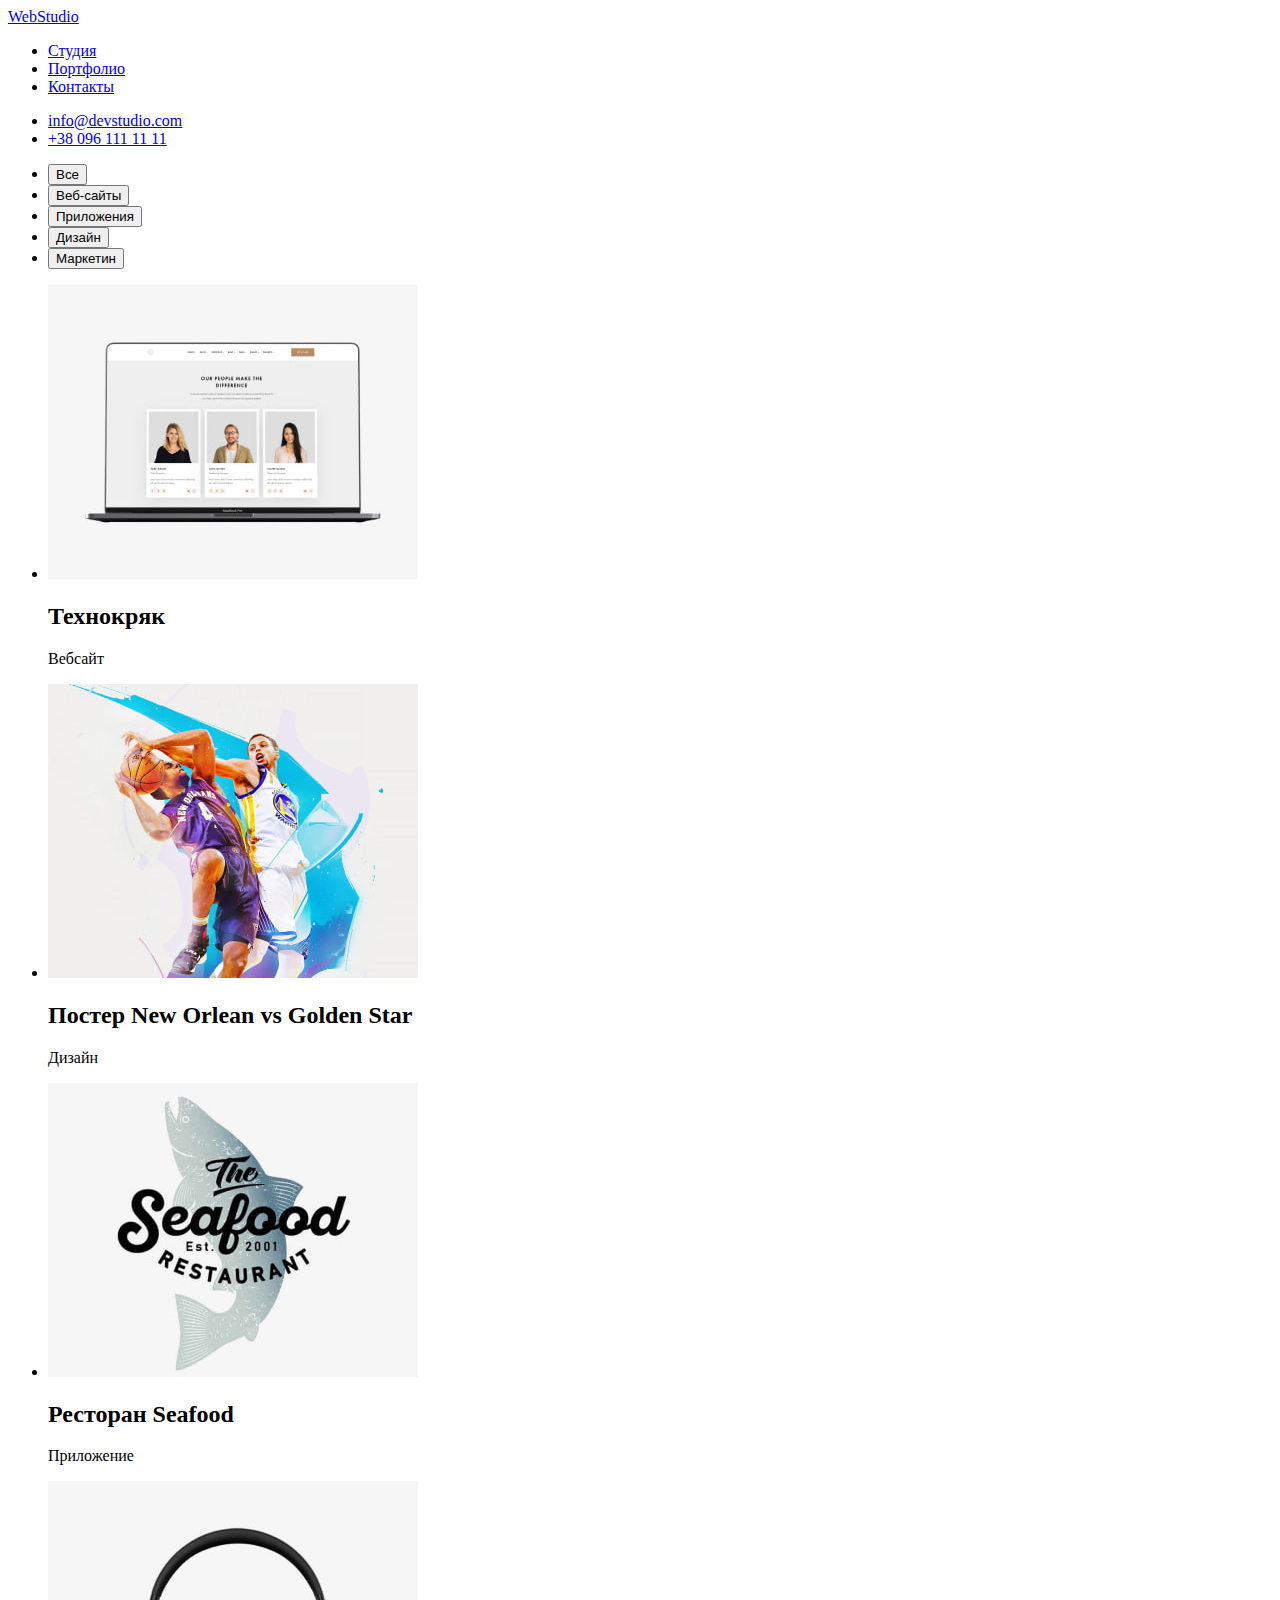
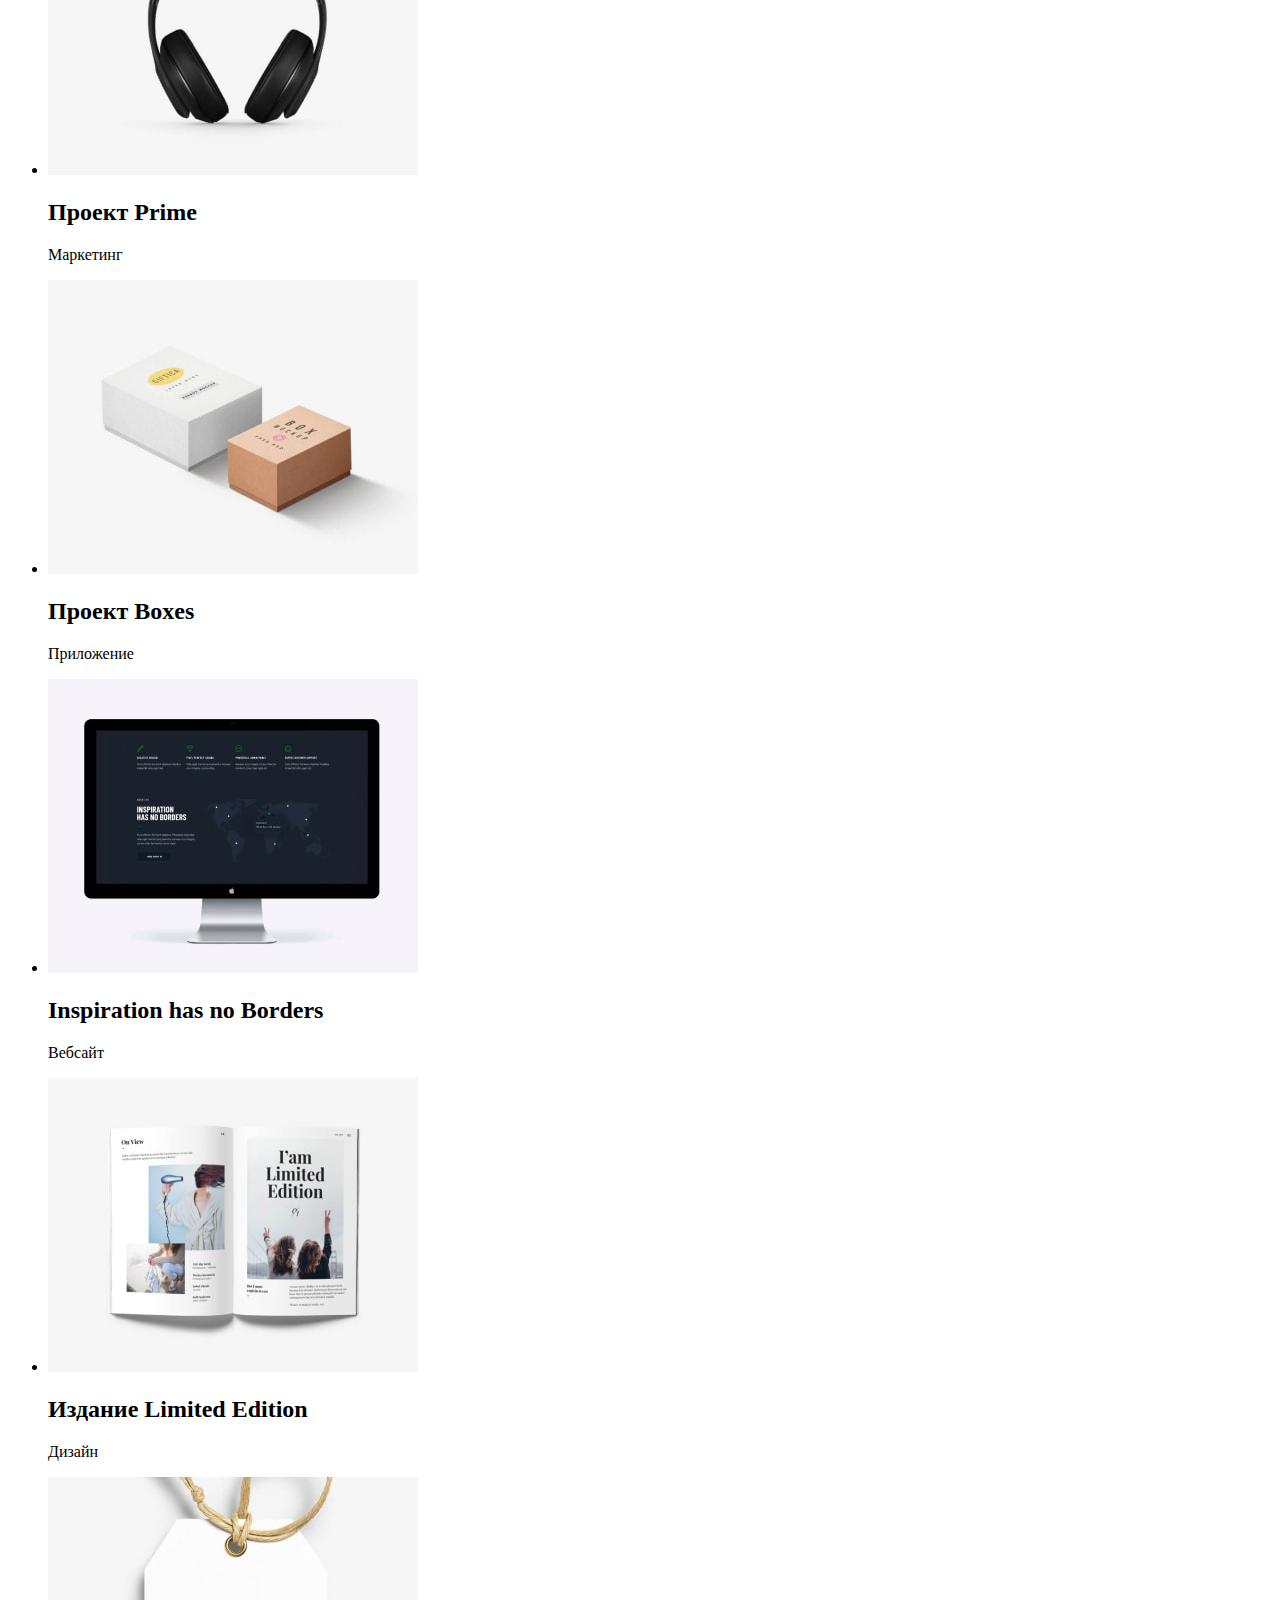
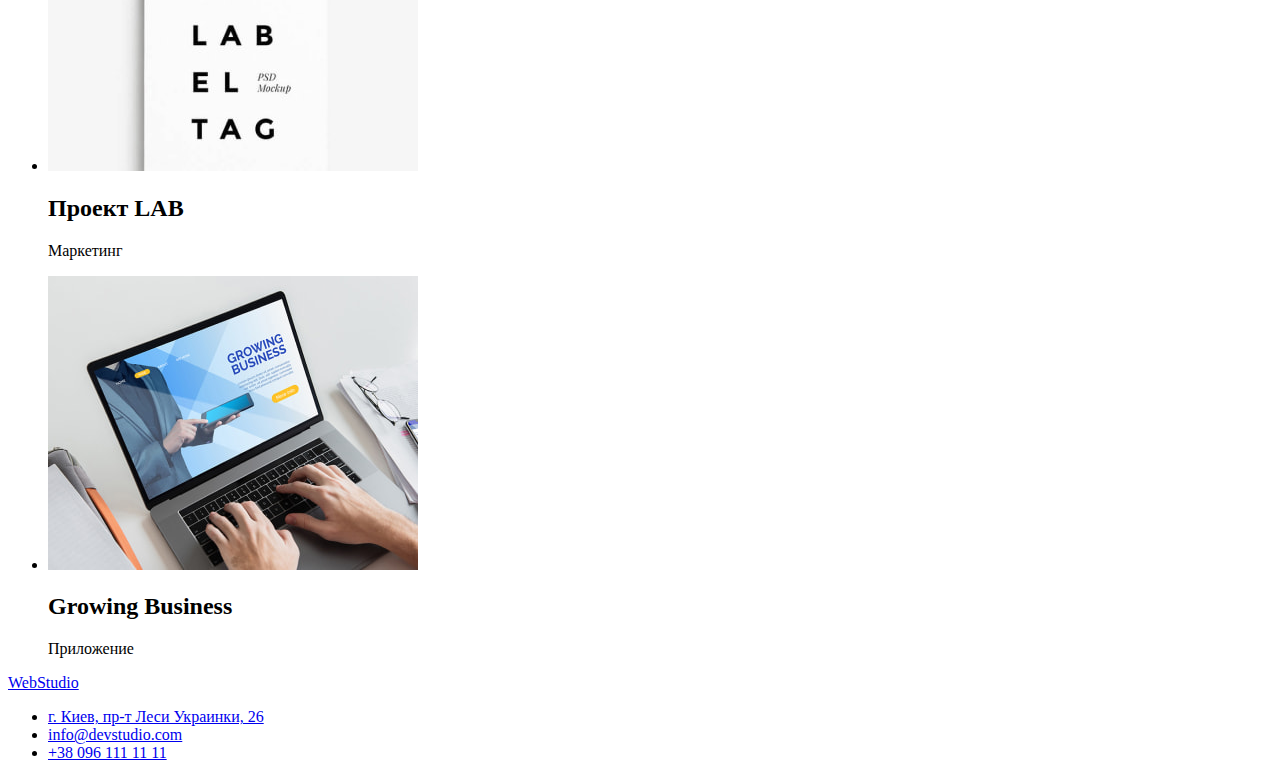
==== portfolio.html @ 679c204c "home work 2" ====
<!DOCTYPE html>
<html lang="ru">
  <head>
    <meta charset="UTF-8" />
    <meta http-equiv="X-UA-Compatible" content="IE=edge" />
    <meta name="viewport" content="width=device-width, initial-scale=1.0" />
    <title>Document</title>
    <link rel="stylesheet" type="text/css" href="./css/styles.css" />
    
  </head>
  <body>
    <header>
      <a href="index.html" lang="en"> WebStudio</a>
      <nav>
        <ul>
          <li><a href="index.html">Студия</a></li>
          <li><a href="Портфолио">Портфолио</a></li>
          <li><a href="Контакты">Контакты</a></li>
        </ul>
      </nav>
      <ul>
        <li><a href="mailto:info@devstudio.com">info@devstudio.com</a></li>
        <li><a href="tel:+380961111111">+38 096 111 11 11</a></li>
      </ul>
    </header>
    <main>
      <section>
        <h1 hidden>Каталог</h1>
        <ul>
          <li><button type="button">Все</button></li>
          <li><button type="button">Веб-сайты</button></li>
          <li><button type="button">Приложения</button></li>
          <li><button type="button">Дизайн</button></li>
          <li><button type="button">Маркетин</button></li>
        </ul>
      </section>
      <section>
        <ul>
          <li>
            <img src="./img/hw-2/nootebook.jpg" alt="ноутбук" width="370" height="294" />
            <div>
              <h2>Технокряк</h2>
              <p>Вебсайт</p>
            </div>
          </li>
          <li>
            <img src="./img/hw-2/bsket.jpg" alt="баскетбол" width="370" height="294" />
            <div>
              <h2>Постер <span lang="en">New Orlean vs Golden Star</span></h2>
              <p>Дизайн</p>
            </div>
          </li>
          <li>
            <img src="./img/hw-2/seafood.jpg" alt="логоти ресторана" width="370" height="294" />
            <div>
              <h2>Ресторан <span lang="en">Seafood</span></h2>
              <p>Приложение</p>
            </div>
          </li>
          <li>
            <img src="./img/hw-2/headphones.jpg" alt="черные наушники" width="370" height="294" />
            <div>
              <h2>Проект <span lang="en">Prime</span></h2>
              <p>Маркетинг</p>
            </div>
          </li>
          <li>
            <img
              src="./img/hw-2/two-boxes.jpg"
              alt="две картонные коробки"
              width="370"
              height="294"
            />
            <div>
              <h2>Проект <span lang="en">Boxes</span></h2>
              <p>Приложение</p>
            </div>
          </li>
          <li>
            <img src="./img/hw-2/monitor.jpg" alt="монитор" width="370" height="294" />
            <div>
              <h2 lang="en">Inspiration has no Borders</h2>
              <p>Вебсайт</p>
            </div>
          </li>
          <li>
            <img src="./img/hw-2/book.jpg" alt="книга" width="370" height="294" />
            <div>
              <h2>Издание <span lang="en">Limited Edition</span></h2>
              <p>Дизайн</p>
            </div>
          </li>
          <li>
            <img src="./img/hw-2/label.jpg" alt="бирка" width="370" height="294" />
            <div>
              <h2>Проект <span lang="en">LAB</span></h2>
              <p>Маркетинг</p>
            </div>
          </li>
          <li>
            <img src="./img/hw-2/nootebook-2.jpg" alt="серый ноутбук" width="370" height="294" />
            <div>
              <h2 lang="en">Growing Business</h2>
              <p>Приложение</p>
            </div>
          </li>
        </ul>
      </section>
    </main>
    <footer>
      <a href="index.html" lang="en"> WebStudio</a>
      <address class="footer-address">
        <ul>
          <li>
            <a href="https://goo.gl/maps/iHPk22q8Q6fAZVJF9" target="_blank" rel="noopener nofollow"
              >г. Киев, пр-т Леси Украинки, 26
            </a>
          </li>
          <li><a href="mailto:info@devstudio.com">info@devstudio.com</a></li>
          <li><a href="tel:+380961111111">+38 096 111 11 11</a></li>
        </ul>
      </address>
    </footer>
  </body>
</html>
---- css/styles.css ----
.footer-address {
  font-style: normal;
}
.logo {
  font-family: Raleway, sans-serif;
  font-style: normal;
  font-weight: 700;
  font-size: 26px;
  line-height: 31px;
  color: #2196f3;
  text-decoration: none;
}
.logo-studio {
  color: #000000;
}
.list-header {
  list-style: none;
  font-family: 'Roboto';
  font-style: normal;
  font-weight: 500;
  font-size: 14px;
  line-height: 16px;
}
.list-contacts {
  list-style: none;
}

.section-hero {
  background-color: #2f303a;
}
.hero {
  color: #ffffff;
  font-family: 'Roboto';
  font-style: normal;
  font-weight: 900;
  font-size: 44px;
  line-height: 60px;
}
.btn:focus .btn:hover {
  background-color: #2196f3;
}
.btn {
  font-family: 'Roboto';
  font-style: normal;
  font-weight: 700;
  font-size: 16px;
  line-height: 30px;
  color: #ffffff;
  background-color: #2196f3;
}
.Benefits-item {
  font-family: 'Roboto';
  font-style: normal;
  font-weight: 400;
  font-size: 14px;
  line-height: 24px;
  color: #757575;
}
.Benefits {
  font-family: 'Roboto';
  font-style: normal;
  font-weight: 700;
  font-size: 14px;
  line-height: 16px;
  color: #212121;
}
.Benefits-list {
  list-style: none;
}
.heading-two {
  font-family: 'Roboto';
  font-style: normal;
  font-weight: 700;
  font-size: 36px;
  line-height: 42px;
  color: #212121;
}
.our-work-list {
  list-style: none;
}

.our-team {
  list-style: none;
}
.name {
  font-family: 'Roboto';
  font-style: normal;
  font-weight: 500;
  font-size: 16px;
  line-height: 19px;
  color: #212121;
}
.position {
  font-family: 'Roboto';
  font-style: normal;
  font-weight: 400;
  font-size: 16px;
  line-height: 19px;
  color: #757575;
}
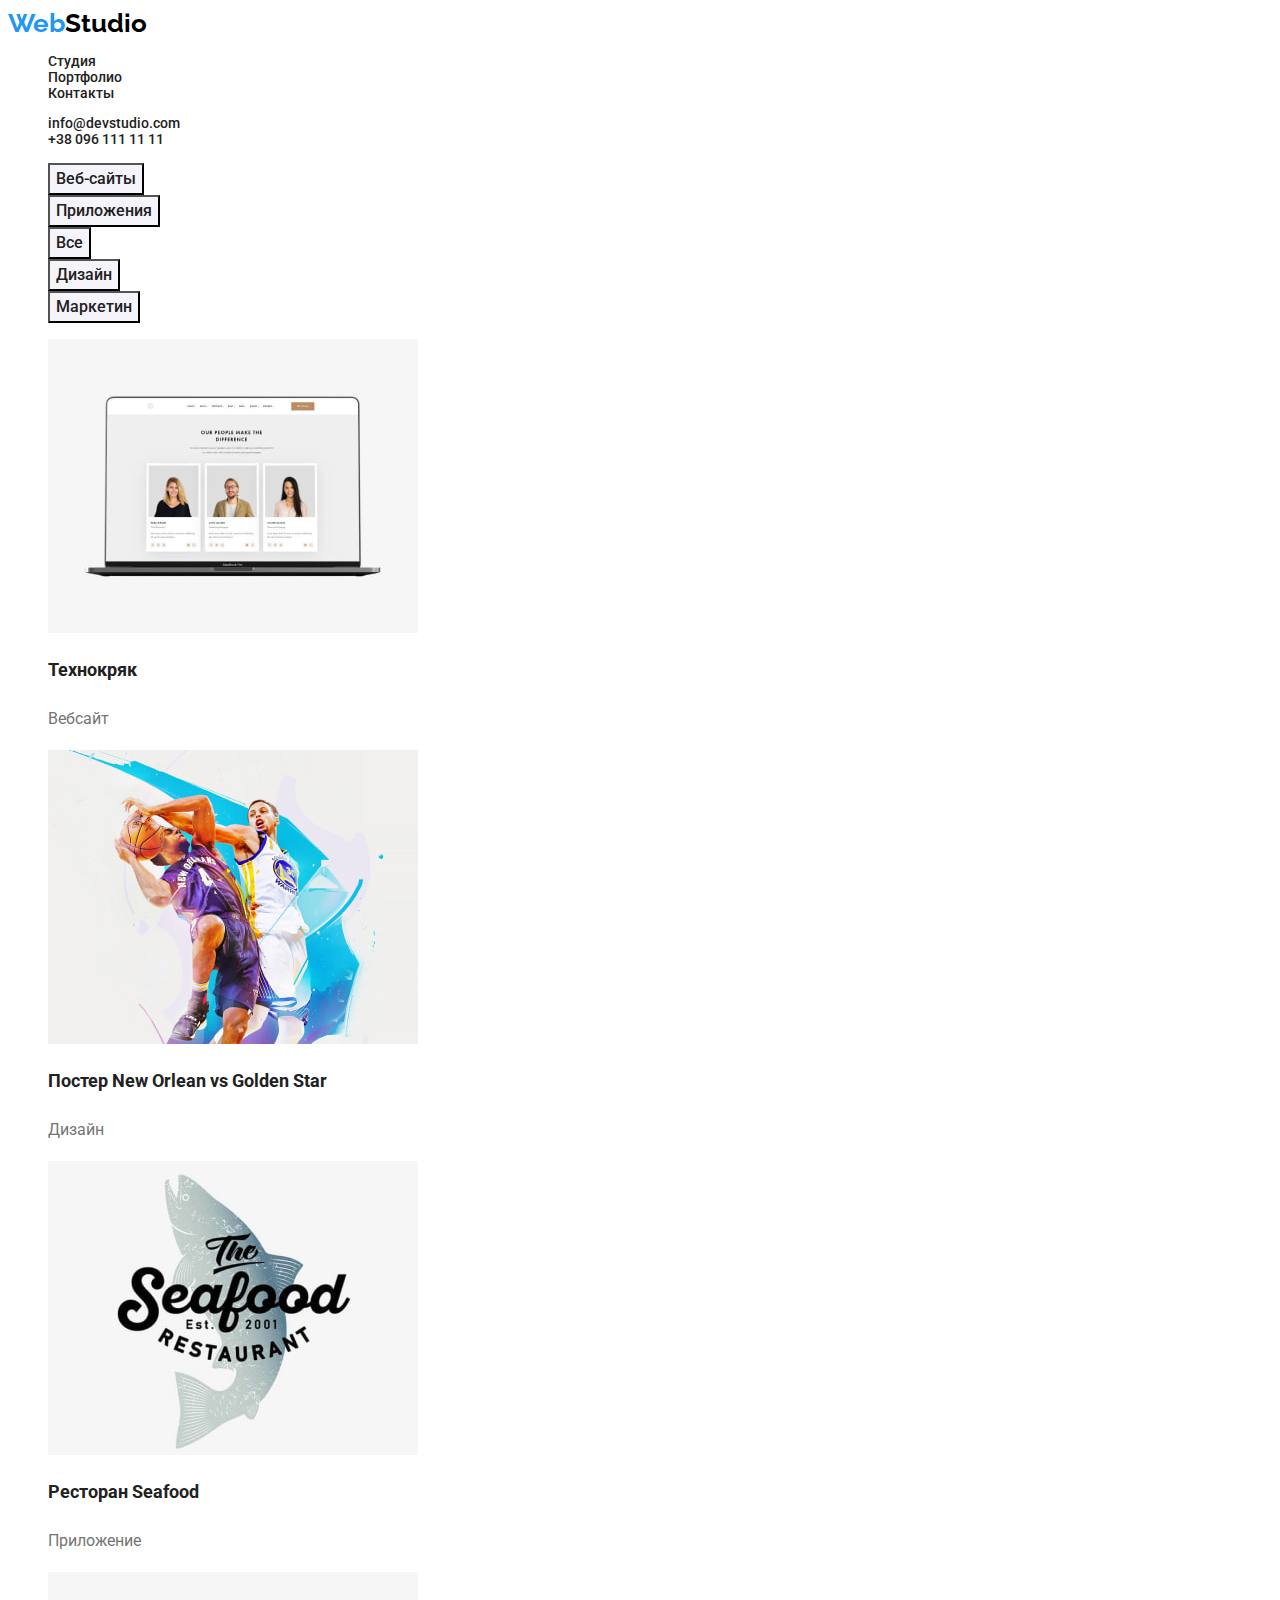
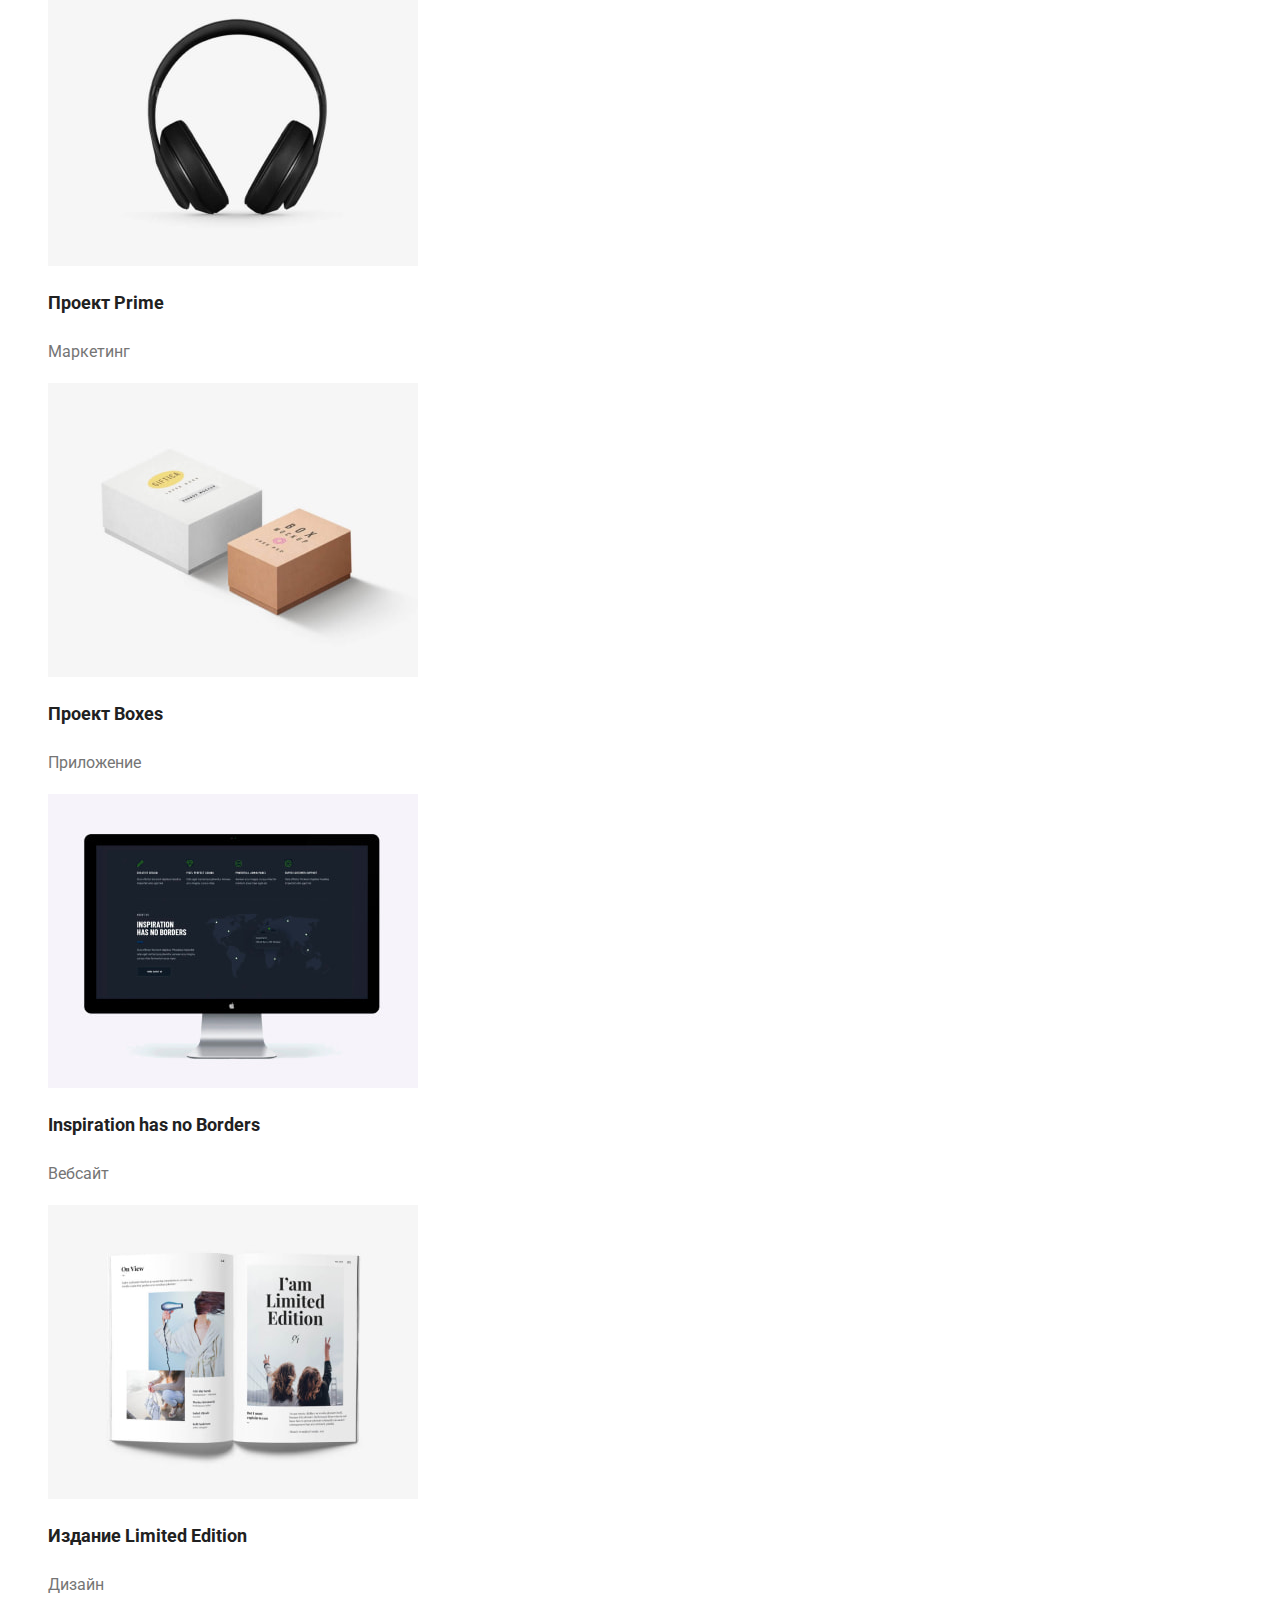
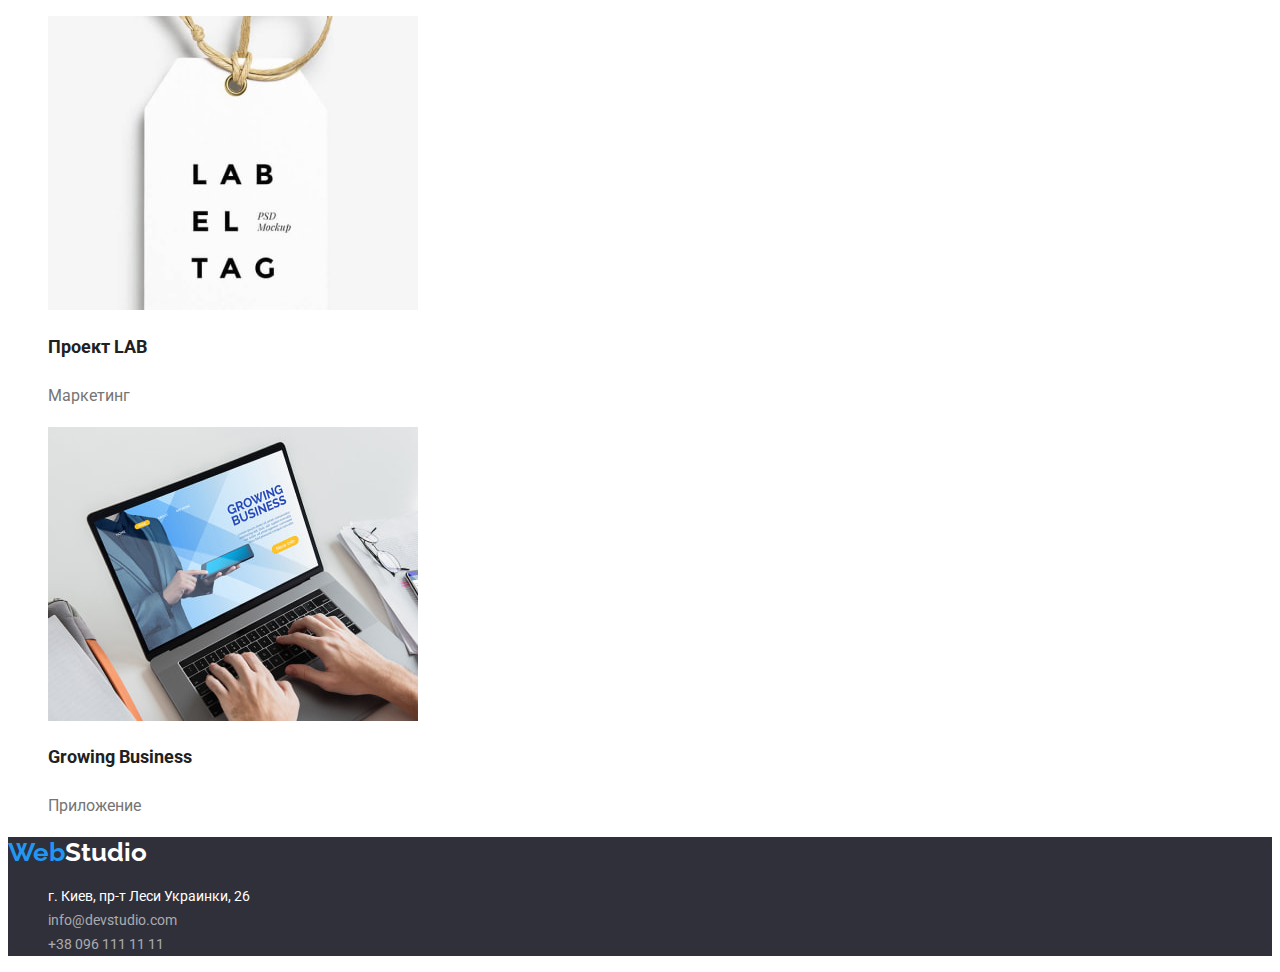
==== commit accb0c1f: "porfolio+css hw 2" ====
--- a/portfolio.html
+++ b/portfolio.html
@@ -4,38 +4,43 @@
     <meta charset="UTF-8" />
     <meta http-equiv="X-UA-Compatible" content="IE=edge" />
     <meta name="viewport" content="width=device-width, initial-scale=1.0" />
-    <title>Document</title>
+    <title>goit-markup-hw-01</title>
     <link rel="stylesheet" type="text/css" href="./css/styles.css" />
-    
+    <link rel="preconnect" href="https://fonts.googleapis.com" />
+    <link rel="preconnect" href="https://fonts.gstatic.com" crossorigin />
+    <link
+      href="https://fonts.googleapis.com/css2?family=Raleway:wght@700&family=Roboto:wght@400;500;700;900&display=swap"
+      rel="stylesheet"
+    />
   </head>
   <body>
     <header>
-      <a href="index.html" lang="en"> WebStudio</a>
-      <nav>
-        <ul>
-          <li><a href="index.html">Студия</a></li>
-          <li><a href="Портфолио">Портфолио</a></li>
-          <li><a href="Контакты">Контакты</a></li>
+      <a href="index.html" lang="en" class="logo">Web<span class="logo-studio">Studio</span></a>
+      <nav class="navigation">
+        <ul class="list-header">
+          <li><a href="index.html" class="link">Студия</a></li>
+          <li><a href="./portfolio.html" class="link">Портфолио</a></li>
+          <li><a href="Контакты" class="link">Контакты</a></li>
         </ul>
       </nav>
-      <ul>
-        <li><a href="mailto:info@devstudio.com">info@devstudio.com</a></li>
-        <li><a href="tel:+380961111111">+38 096 111 11 11</a></li>
+      <ul class="list-contacts">
+        <li><a href="mailto:info@devstudio.com" class="link-page-2">info@devstudio.com</a></li>
+        <li><a href="tel:+380961111111" class="link-page-2">+38 096 111 11 11</a></li>
       </ul>
     </header>
     <main>
       <section>
         <h1 hidden>Каталог</h1>
-        <ul>
-          <li><button type="button">Все</button></li>
-          <li><button type="button">Веб-сайты</button></li>
-          <li><button type="button">Приложения</button></li>
-          <li><button type="button">Дизайн</button></li>
-          <li><button type="button">Маркетин</button></li>
+        <ul class="btn-list">
+          <li><button type="button" class="btn-page-2">Веб-сайты</button></li>
+          <li><button type="button" class="btn-page-2">Приложения</button></li>
+          <li><button type="button" class="btn-page-2">Все</button></li>
+          <li><button type="button" class="btn-page-2">Дизайн</button></li>
+          <li><button type="button" class="btn-page-2">Маркетин</button></li>
         </ul>
       </section>
       <section>
-        <ul>
+        <ul class="catalog">
           <li>
             <img src="./img/hw-2/nootebook.jpg" alt="ноутбук" width="370" height="294" />
             <div>
@@ -107,17 +112,21 @@
         </ul>
       </section>
     </main>
-    <footer>
-      <a href="index.html" lang="en"> WebStudio</a>
-      <address class="footer-address">
-        <ul>
+    <footer class="footer">
+      <a href="index.html" lang="en" class="logo">Web<span class="footer-logo">Studio</span></a>
+      <address>
+        <ul class="footer-address">
           <li>
-            <a href="https://goo.gl/maps/iHPk22q8Q6fAZVJF9" target="_blank" rel="noopener nofollow"
+            <a
+              href="https://goo.gl/maps/iHPk22q8Q6fAZVJF9"
+              target="_blank"
+              rel="noopener nofollow"
+              class="list-1"
               >г. Киев, пр-т Леси Украинки, 26
             </a>
           </li>
-          <li><a href="mailto:info@devstudio.com">info@devstudio.com</a></li>
-          <li><a href="tel:+380961111111">+38 096 111 11 11</a></li>
+          <li><a href="mailto:info@devstudio.com" class="list-2">info@devstudio.com</a></li>
+          <li><a href="tel:+380961111111" class="list-2">+38 096 111 11 11</a></li>
         </ul>
       </address>
     </footer>
--- a/css/styles.css
+++ b/css/styles.css
@@ -1,5 +1,33 @@
+body {
+  
+}
 .footer-address {
-  font-style: normal;
+  list-style: none;
+  font-style: normal;
+}
+.list-1 {
+  font-family: 'Roboto';
+  font-style: normal;
+  font-weight: 400;
+  font-size: 14px;
+  line-height: 24px;
+  color: #ffffff;
+  text-decoration: none;
+}
+.list-2 {
+  font-family: 'Roboto';
+  font-style: normal;
+  font-weight: 400;
+  font-size: 14px;
+  line-height: 24px;
+  color: rgba(255, 255, 255, 0.6);
+  text-decoration: none;
+}
+.footer {
+  background-color: #2f303a;
+}
+.footer-logo {
+  color: #ffffff;
 }
 .logo {
   font-family: Raleway, sans-serif;
@@ -14,15 +42,36 @@
   color: #000000;
 }
 .list-header {
-  list-style: none;
   font-family: 'Roboto';
   font-style: normal;
   font-weight: 500;
   font-size: 14px;
   line-height: 16px;
+  color: #212121;
+  list-style: none;
+}
+.link {
+  text-decoration: none;
+  color: #212121;
+}
+.link-page-2 {
+  text-decoration: none;
+  color: #212121;
+}
+.link:hover {
+  color: #2196f3;
+}
+.link:focus {
+  color: #2196f3;
 }
 .list-contacts {
   list-style: none;
+  font-family: 'Roboto';
+  font-style: normal;
+  font-weight: 500;
+  font-size: 14px;
+  line-height: 16px;
+  color: #757575;
 }
 
 .section-hero {
@@ -35,18 +84,25 @@
   font-weight: 900;
   font-size: 44px;
   line-height: 60px;
-}
-.btn:focus .btn:hover {
+  text-align: center;
+}
+.btn {
+  font-family: 'Roboto';
+  font-style: normal;
+  font-weight: 700;
+  font-size: 16px;
+  line-height: 30px;
+  color: #ffffff;
   background-color: #2196f3;
-}
-.btn {
-  font-family: 'Roboto';
-  font-style: normal;
-  font-weight: 700;
-  font-size: 16px;
-  line-height: 30px;
-  color: #ffffff;
-  background-color: #2196f3;
+  cursor: pointer;
+}
+.btn:focus {
+  background-color: #188ce8;
+  color: #ffffff;
+}
+.btn:hover {
+  color: #188ce8;
+  color: #ffffff;
 }
 .Benefits-item {
   font-family: 'Roboto';
@@ -82,6 +138,7 @@
 .our-team {
   list-style: none;
 }
+
 .name {
   font-family: 'Roboto';
   font-style: normal;
@@ -89,6 +146,7 @@
   font-size: 16px;
   line-height: 19px;
   color: #212121;
+  text-align: center;
 }
 .position {
   font-family: 'Roboto';
@@ -97,4 +155,46 @@
   font-size: 16px;
   line-height: 19px;
   color: #757575;
-}
+  text-align: center;
+}
+.btn-list {
+  list-style: none;
+}
+.btn-page-2 {
+  list-style: none;
+  font-family: 'Roboto';
+  font-style: normal;
+  font-weight: 500;
+  font-size: 16px;
+  line-height: 26px;
+  color: #212121;
+  background-color: #f5f4fa;
+  cursor: pointer;
+}
+.btn-page-2:hover {
+  color: #ffffff;
+  background-color: #2196f3;
+}
+.btn-page-2:focus {
+  color: #ffffff;
+  background-color: #2196f3;
+}
+.catalog {
+  list-style: none;
+}
+.catalog h2 {
+  font-family: 'Roboto';
+  font-style: normal;
+  font-weight: 700;
+  font-size: 18px;
+  line-height: 36px;
+  color: #212121;
+}
+.catalog p {
+  font-family: 'Roboto';
+  font-style: normal;
+  font-weight: 400;
+  font-size: 16px;
+  line-height: 30px;
+  color: #757575;
+}
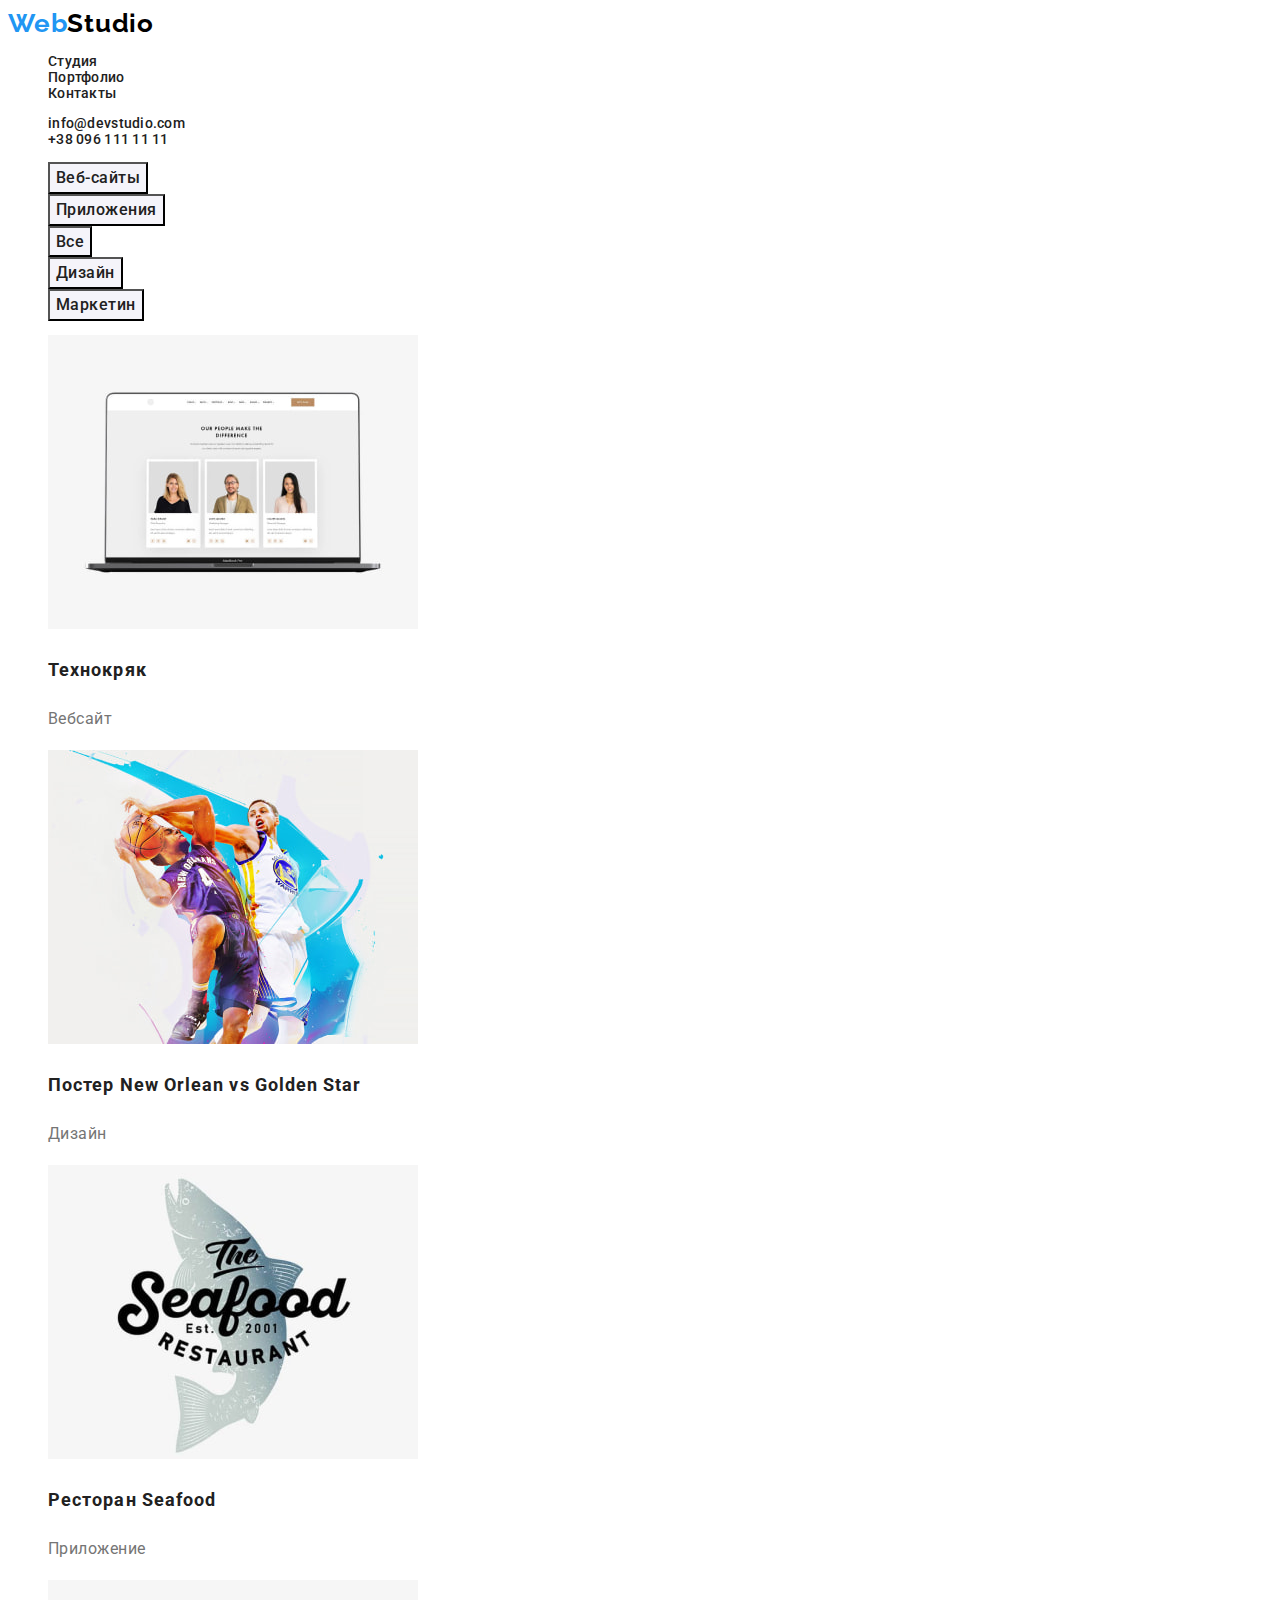
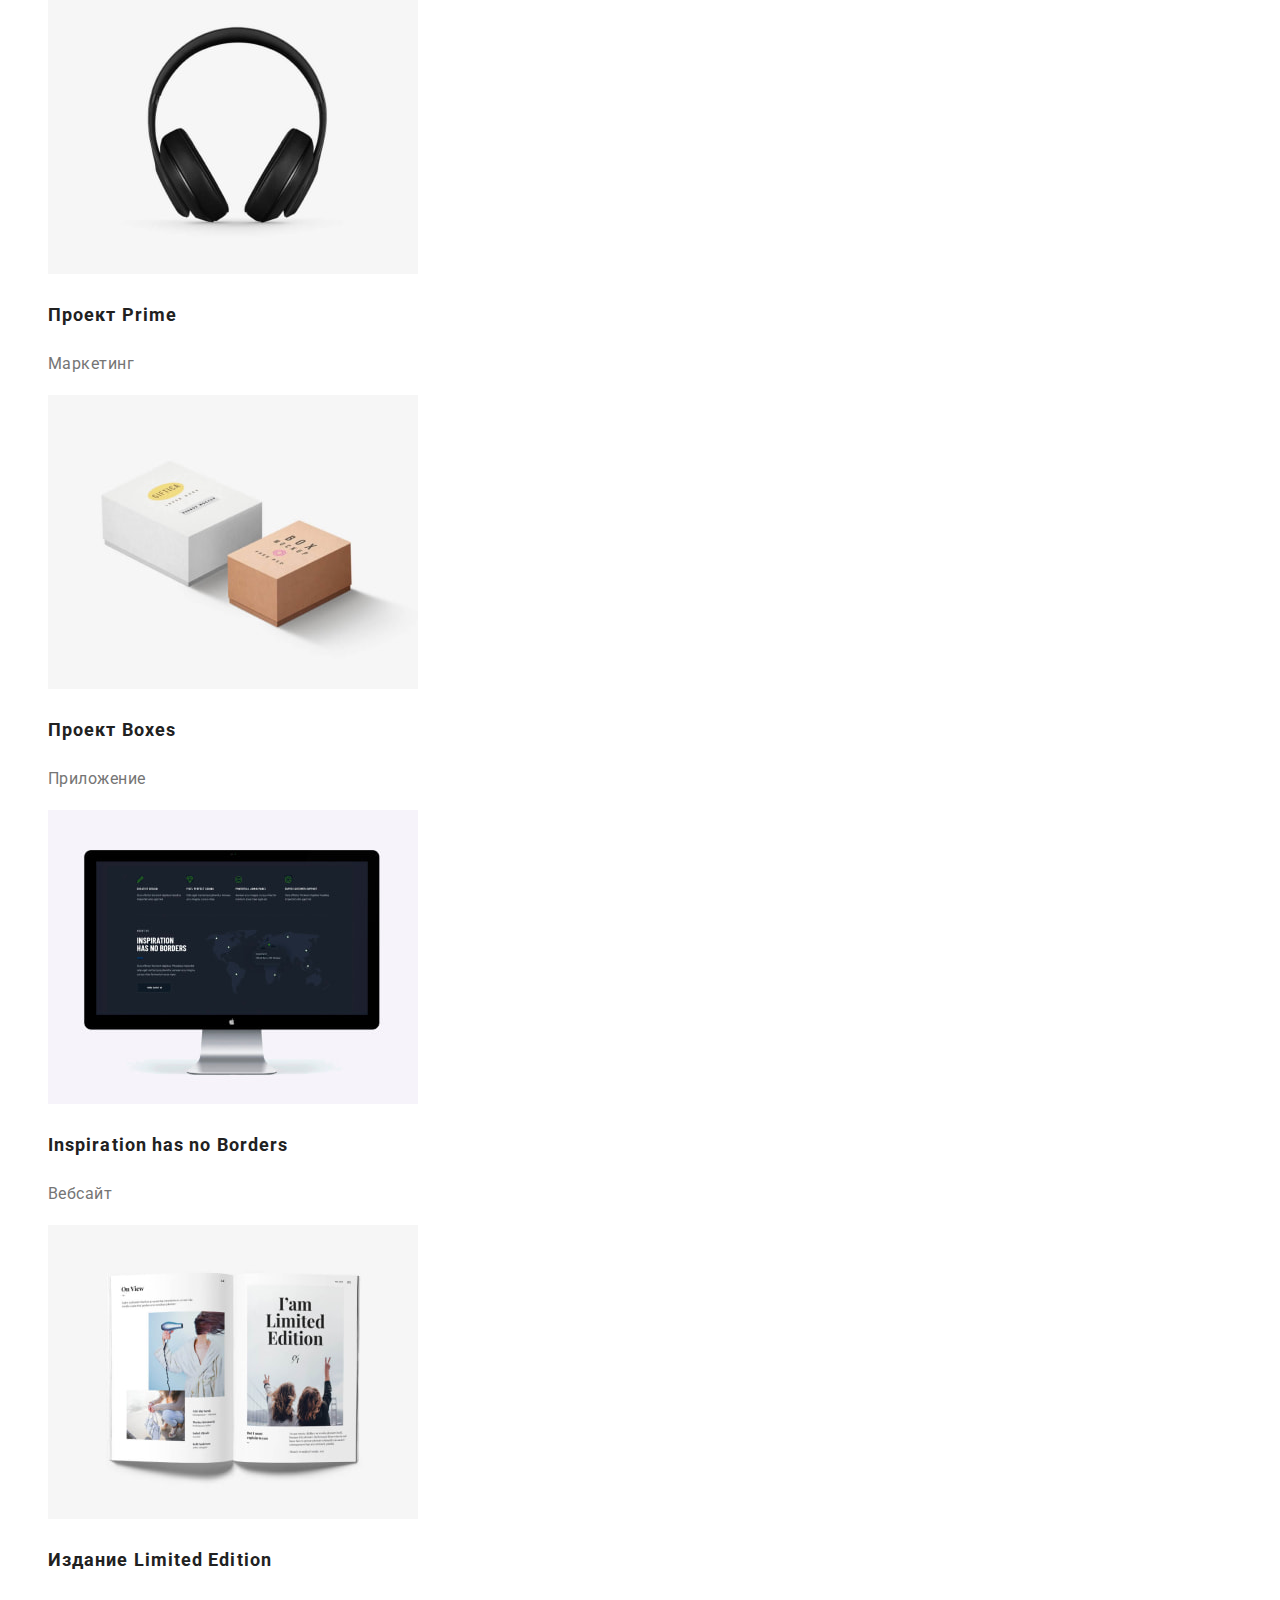
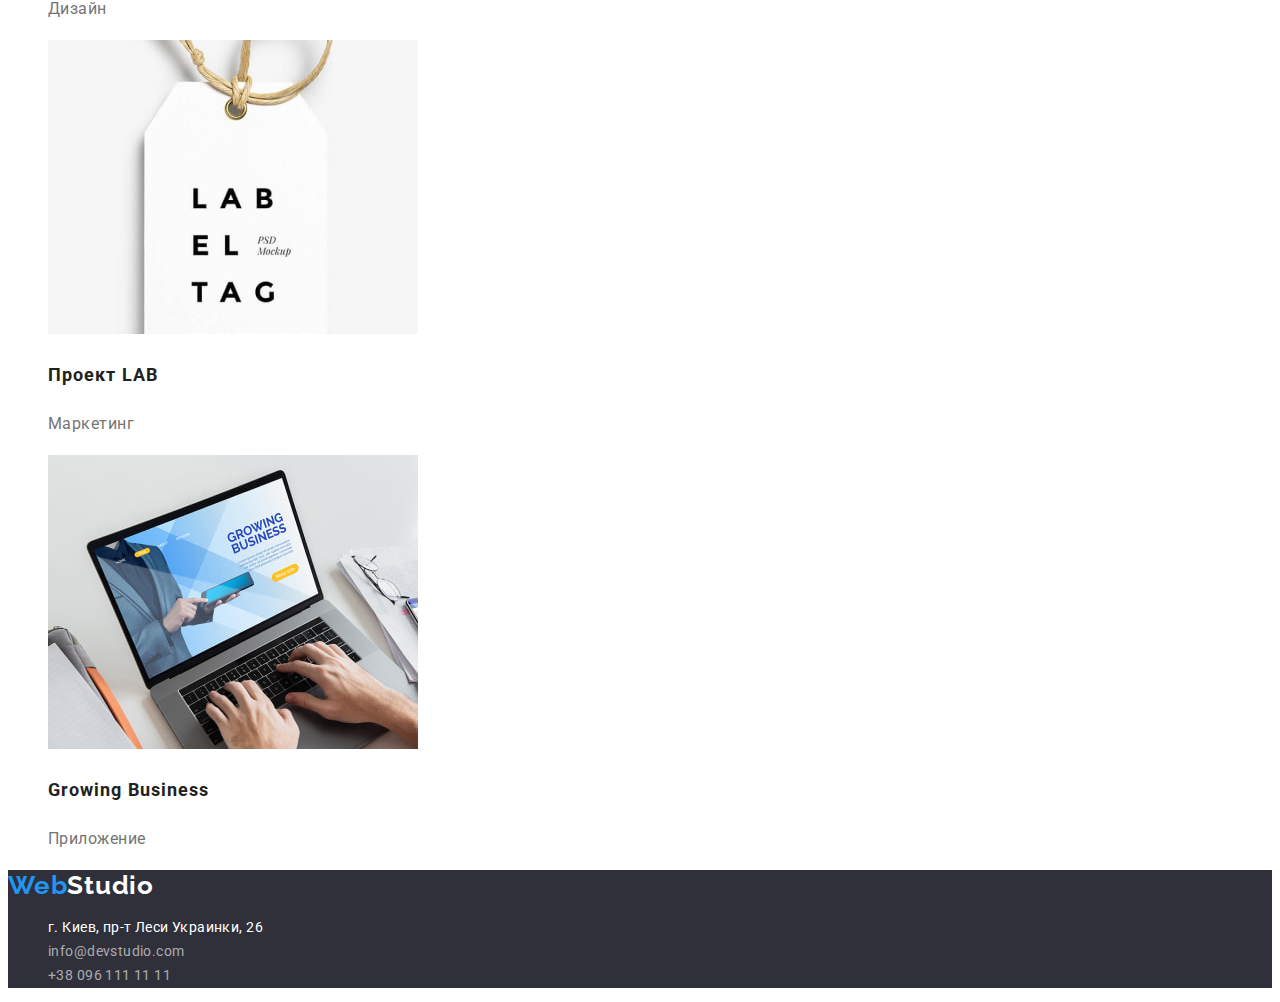
==== commit 311a6d5f: "finished HW-2" ====
--- a/portfolio.html
+++ b/portfolio.html
@@ -24,19 +24,19 @@
         </ul>
       </nav>
       <ul class="list-contacts">
-        <li><a href="mailto:info@devstudio.com" class="link-page-2">info@devstudio.com</a></li>
-        <li><a href="tel:+380961111111" class="link-page-2">+38 096 111 11 11</a></li>
+        <li><a href="mailto:info@devstudio.com" class="link">info@devstudio.com</a></li>
+        <li><a href="tel:+380961111111" class="link">+38 096 111 11 11</a></li>
       </ul>
     </header>
     <main>
       <section>
-        <h1 hidden>Каталог</h1>
+        <h1 class="visually-hidden">Каталог</h1>
         <ul class="btn-list">
-          <li><button type="button" class="btn-page-2">Веб-сайты</button></li>
-          <li><button type="button" class="btn-page-2">Приложения</button></li>
-          <li><button type="button" class="btn-page-2">Все</button></li>
-          <li><button type="button" class="btn-page-2">Дизайн</button></li>
-          <li><button type="button" class="btn-page-2">Маркетин</button></li>
+          <li><button type="button" class="btn-page-2 .active-btn">Веб-сайты</button></li>
+          <li><button type="button" class="btn-page-2 .active-btn">Приложения</button></li>
+          <li><button type="button" class="btn-page-2 .active-btn">Все</button></li>
+          <li><button type="button" class="btn-page-2 .active-btn">Дизайн</button></li>
+          <li><button type="button" class="btn-page-2 .active-btn">Маркетин</button></li>
         </ul>
       </section>
       <section>
--- a/css/styles.css
+++ b/css/styles.css
@@ -1,135 +1,155 @@
+:root {
+  --main-font: 'Roboto', sans-serif;
+  --sekondary-font: 'Raleway', sans-serif;
+  /*text colors*/
+  --accent-color: #2196f3;
+  --main-text-cl: #757575;
+  --secondary-text-cl: #212121;
+  --color-logo: #000000;
+  /*bg colors*/
+  --accent-bg-color: #2f303a;
+  --main-bg-cl: #ffffff;
+  --btn-hover-cl: #188ce8;
+}
+.visually-hidden {
+  position: absolute;
+  white-space: nowrap;
+  width: 1px;
+  height: 1px;
+  overflow: hidden;
+  border: 0;
+  padding: 0;
+  clip: rect(0 0 0 0);
+  clip-path: inset(50%);
+  margin: -1px;
+}
 body {
-  
-}
-.footer-address {
-  list-style: none;
-  font-style: normal;
-}
-.list-1 {
-  font-family: 'Roboto';
-  font-style: normal;
-  font-weight: 400;
-  font-size: 14px;
-  line-height: 24px;
-  color: #ffffff;
-  text-decoration: none;
-}
-.list-2 {
-  font-family: 'Roboto';
-  font-style: normal;
-  font-weight: 400;
-  font-size: 14px;
-  line-height: 24px;
-  color: rgba(255, 255, 255, 0.6);
-  text-decoration: none;
-}
-.footer {
-  background-color: #2f303a;
-}
-.footer-logo {
-  color: #ffffff;
-}
+  font-family: var(--main-font);
+  font-size: 14px;
+  line-height: 1.71;
+  letter-spacing: 0.03em;
+  color: var(--main-text-cl);
+}
+
+/*section header*/
+
 .logo {
-  font-family: Raleway, sans-serif;
-  font-style: normal;
+  font-family: var(--sekondary-font);
   font-weight: 700;
   font-size: 26px;
-  line-height: 31px;
-  color: #2196f3;
-  text-decoration: none;
+  line-height: 1.19;
+  letter-spacing: 0.03em;
+  color: var(--accent-color);
+  text-decoration: none;
+  letter-spacing: 0.03em;
 }
 .logo-studio {
-  color: #000000;
+  color: var(--color-logo);
 }
 .list-header {
-  font-family: 'Roboto';
-  font-style: normal;
-  font-weight: 500;
-  font-size: 14px;
-  line-height: 16px;
-  color: #212121;
-  list-style: none;
+  font-family: var(--main-font);
+  font-style: normal;
+  font-weight: 500;
+  font-size: 14px;
+  line-height: 1.14;
+  color: var(--secondary-text-cl);
+  list-style: none;
+  letter-spacing: 0.02em;
 }
 .link {
   text-decoration: none;
-  color: #212121;
-}
-.link-page-2 {
-  text-decoration: none;
-  color: #212121;
+  color: var(--secondary-text-cl);
 }
 .link:hover {
-  color: #2196f3;
+  color: var(--accent-color);
 }
 .link:focus {
-  color: #2196f3;
+  color: var(--accent-color);
 }
 .list-contacts {
   list-style: none;
-  font-family: 'Roboto';
-  font-style: normal;
-  font-weight: 500;
-  font-size: 14px;
-  line-height: 16px;
-  color: #757575;
-}
+  font-family: var(--main-font);
+  font-style: normal;
+  font-weight: 500;
+  font-size: 14px;
+  line-height: 1.14;
+  color: var(--main-text-cl);
+  letter-spacing: 0.02em;
+}
+
+/*section main*/
 
 .section-hero {
-  background-color: #2f303a;
+  background-color: var(--accent-bg-color);
 }
 .hero {
-  color: #ffffff;
-  font-family: 'Roboto';
+  color: var(--main-bg-cl);
+  font-family: var(--main-font);
   font-style: normal;
   font-weight: 900;
   font-size: 44px;
-  line-height: 60px;
+  line-height: 1.36;
   text-align: center;
+  letter-spacing: 0.06em;
+  text-transform: uppercase;
+}
+.active-btn {
+  width: 200px;
+  height: 50px;
+  left: 700px;
+  top: 430px;
+  background: var(--accent-color);
+  box-shadow: 0px 4px 4px rgba(0, 0, 0, 0.15);
+  border-radius: 4px;
 }
 .btn {
-  font-family: 'Roboto';
-  font-style: normal;
-  font-weight: 700;
-  font-size: 16px;
-  line-height: 30px;
-  color: #ffffff;
-  background-color: #2196f3;
+  font-family: var(--main-font);
+  font-style: normal;
+  font-weight: 700;
+  font-size: 16px;
+  line-height: 1.88;
+  color: var(--main-bg-cl);
+  background-color: var(--accent-color);
   cursor: pointer;
+  letter-spacing: 0.06em;
 }
 .btn:focus {
-  background-color: #188ce8;
-  color: #ffffff;
+  background-color: var(--btn-hover-cl);
+  color: var(--main-bg-cl);
 }
 .btn:hover {
-  color: #188ce8;
-  color: #ffffff;
+  color: var(--btn-hover-cl);
+  color: var(--main-bg-cl);
 }
 .Benefits-item {
-  font-family: 'Roboto';
-  font-style: normal;
-  font-weight: 400;
-  font-size: 14px;
-  line-height: 24px;
-  color: #757575;
+  font-family: var(--main-font);
+  font-style: normal;
+  font-size: 14px;
+  line-height: 1.71x;
+  color: var(--main-text-cl);
+  letter-spacing: 0.03em;
 }
 .Benefits {
-  font-family: 'Roboto';
-  font-style: normal;
-  font-weight: 700;
-  font-size: 14px;
-  line-height: 16px;
-  color: #212121;
+  font-family: var(--main-font);
+  font-style: normal;
+  font-weight: 700;
+  font-size: 14px;
+  line-height: 1.14;
+  color: var(--secondary-text-cl);
+  letter-spacing: 0.03em;
+  text-transform: uppercase;
 }
 .Benefits-list {
   list-style: none;
 }
 .heading-two {
-  font-family: 'Roboto';
+  font-family: var(--main-font);
   font-style: normal;
   font-weight: 700;
   font-size: 36px;
-  line-height: 42px;
-  color: #212121;
+  line-height: 1.17;
+  color: var(--secondary-text-cl);
+  letter-spacing: 0.03em;
 }
 .our-work-list {
   list-style: none;
@@ -140,61 +160,100 @@
 }
 
 .name {
-  font-family: 'Roboto';
-  font-style: normal;
-  font-weight: 500;
-  font-size: 16px;
-  line-height: 19px;
-  color: #212121;
+  font-family: var(--main-font);
+  font-style: normal;
+  font-weight: 500;
+  font-size: 16px;
+  line-height: 1.19;
+  color: var(--secondary-text-cl);
   text-align: center;
+  letter-spacing: 0.03em;
 }
 .position {
-  font-family: 'Roboto';
-  font-style: normal;
-  font-weight: 400;
-  font-size: 16px;
-  line-height: 19px;
-  color: #757575;
+  font-family: var(--main-font);
+  font-style: normal;
+  font-size: 16px;
+  line-height: 1.19;
+  color: var(--main-text-cl);
   text-align: center;
+  letter-spacing: 0.03em;
 }
 .btn-list {
   list-style: none;
 }
 .btn-page-2 {
   list-style: none;
-  font-family: 'Roboto';
-  font-style: normal;
-  font-weight: 500;
-  font-size: 16px;
-  line-height: 26px;
-  color: #212121;
+  font-family: var(--main-font);
+  font-style: normal;
+  font-weight: 500;
+  font-size: 16px;
+  line-height: 1.62;
+  color: var(--secondary-text-cl);
   background-color: #f5f4fa;
   cursor: pointer;
+  letter-spacing: 0.03em;
 }
 .btn-page-2:hover {
-  color: #ffffff;
-  background-color: #2196f3;
+  color: var(--main-bg-cl);
+  background-color: var(--accent-color);
 }
 .btn-page-2:focus {
-  color: #ffffff;
-  background-color: #2196f3;
+  color: var(--main-bg-cl);
+  background-color: var(--accent-color);
 }
 .catalog {
   list-style: none;
 }
 .catalog h2 {
-  font-family: 'Roboto';
+  font-family: var(--main-font);
   font-style: normal;
   font-weight: 700;
   font-size: 18px;
-  line-height: 36px;
-  color: #212121;
+  line-height: 2;
+  color: var(--secondary-text-cl);
+  letter-spacing: 0.06em;
 }
 .catalog p {
-  font-family: 'Roboto';
-  font-style: normal;
-  font-weight: 400;
-  font-size: 16px;
-  line-height: 30px;
-  color: #757575;
-}
+  font-family: var(--main-font);
+  font-style: normal;
+  font-size: 16px;
+  line-height: 1.88;
+  color: var(--main-text-cl);
+  letter-spacing: 0.03em;
+}
+/*section footer*/
+.footer-address {
+  list-style: none;
+  font-style: normal;
+}
+
+.list-1 {
+  font-family: var(--main-font);
+  font-style: normal;
+  font-size: 14px;
+  line-height: 1.71;
+  color: var(--main-bg-cl);
+  text-decoration: none;
+  letter-spacing: 0.03em;
+}
+.list-2 {
+  font-family: var(--main-font);
+  font-style: normal;
+  font-size: 14px;
+  line-height: 1.17;
+  color: rgba(255, 255, 255, 0.6);
+  text-decoration: none;
+  letter-spacing: 0.03em;
+}
+.footer {
+  background-color: var(--accent-bg-color);
+}
+.list-2:hover {
+  color: var(--accent-color);
+}
+.list-2:hover {
+  color: var(--accent-color);
+}
+.footer-logo {
+  color: var(--main-bg-cl);
+}
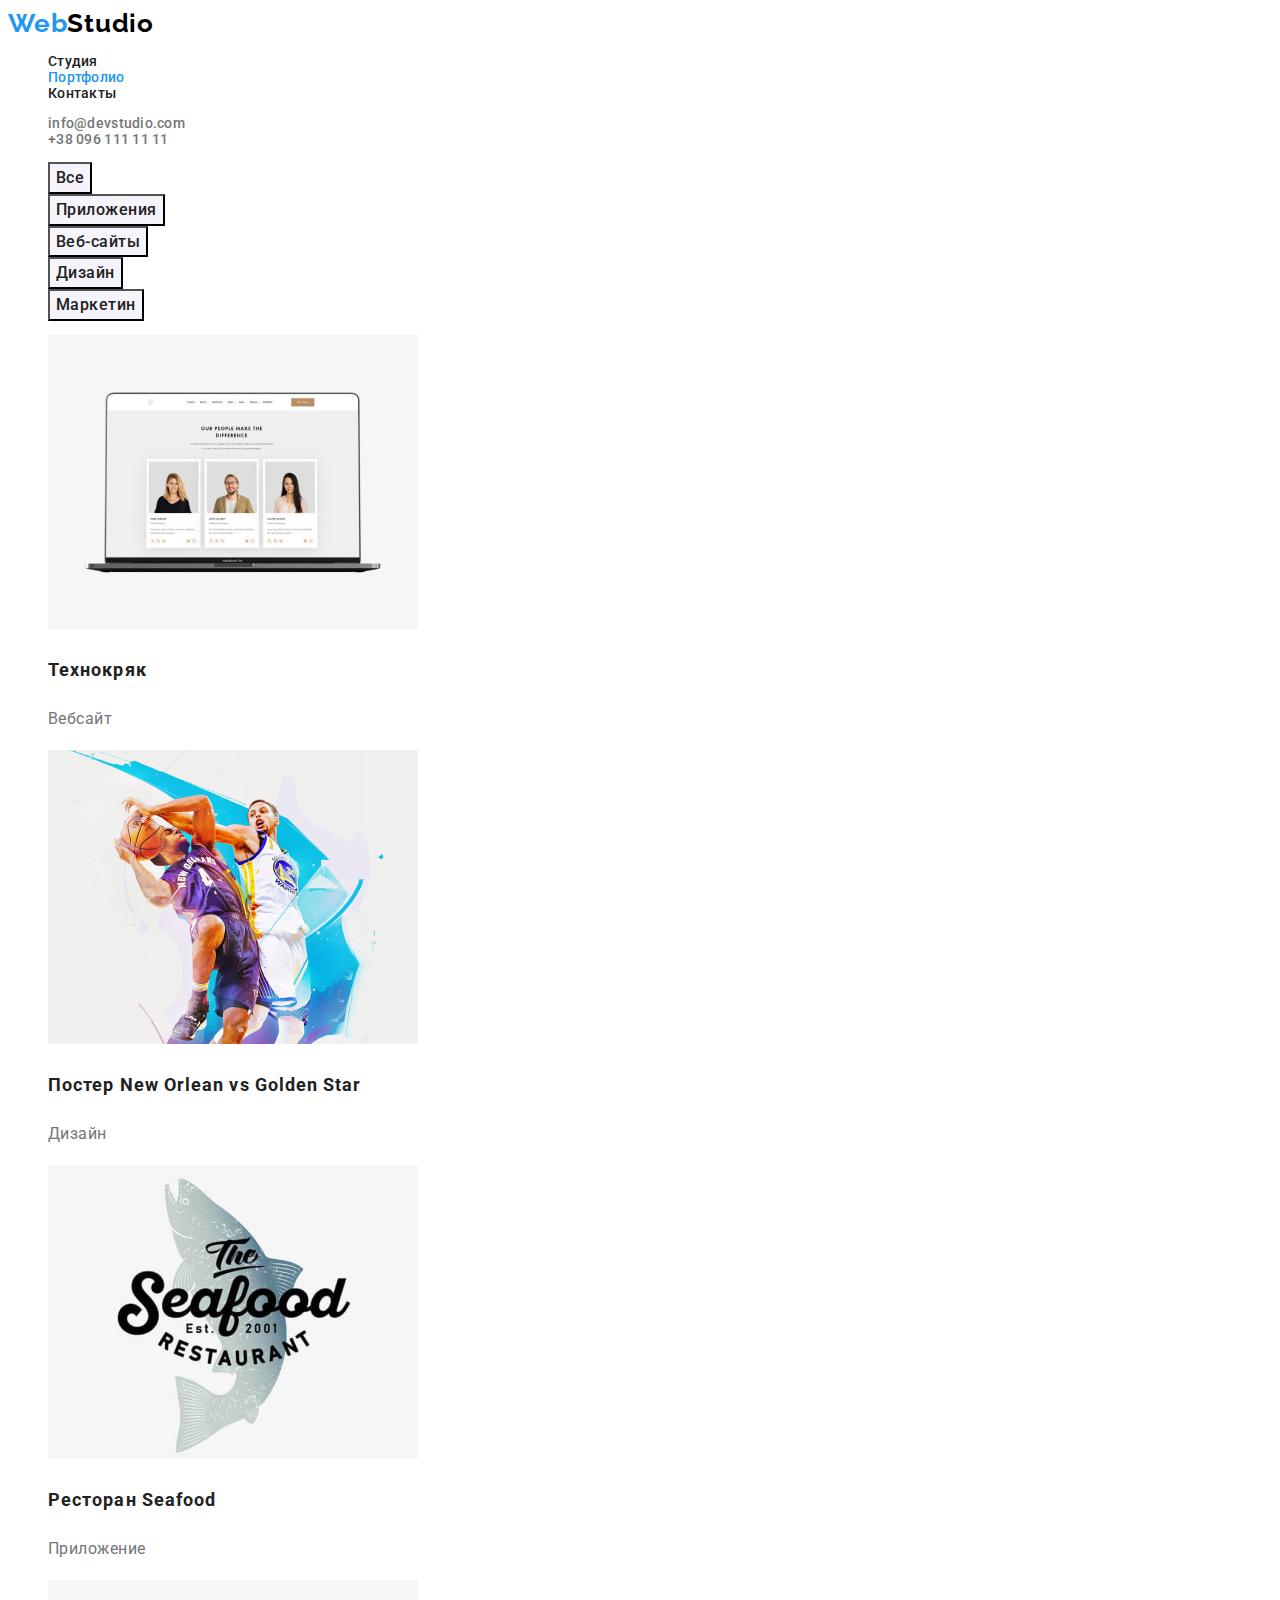
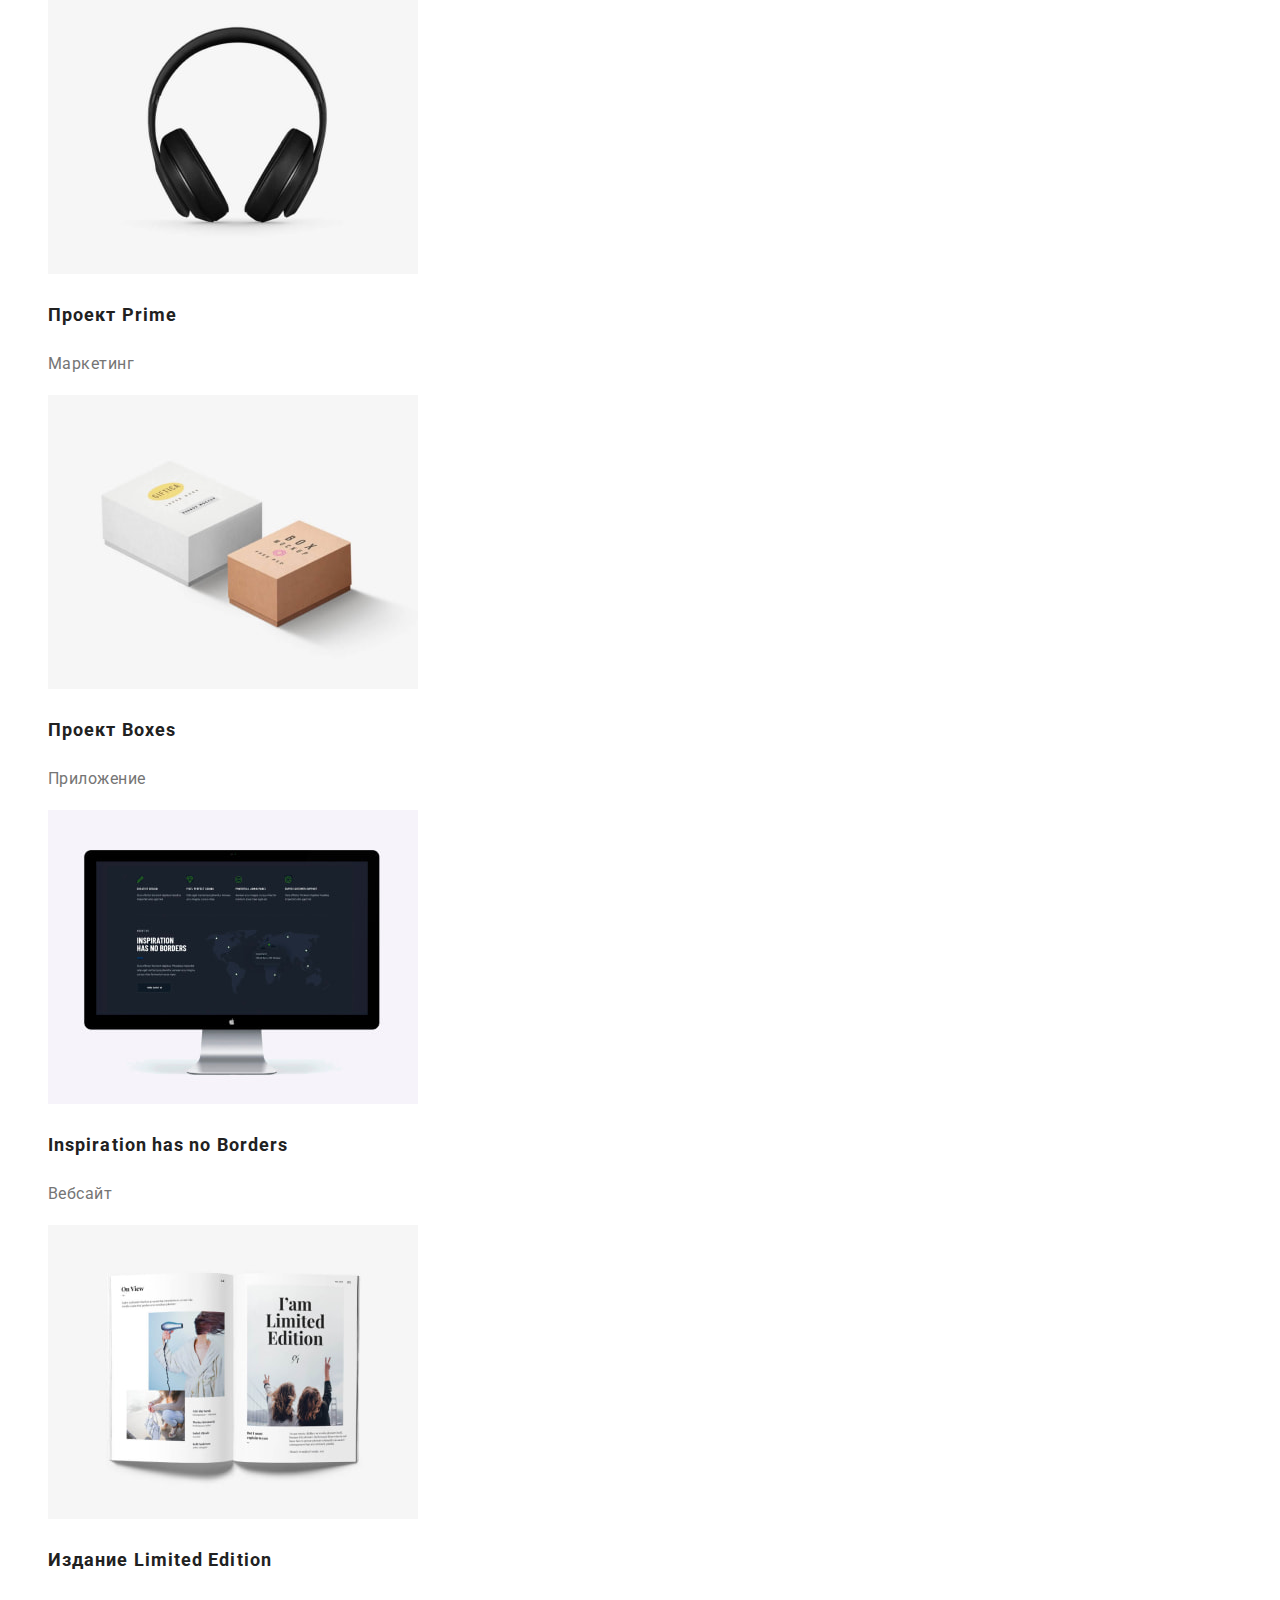
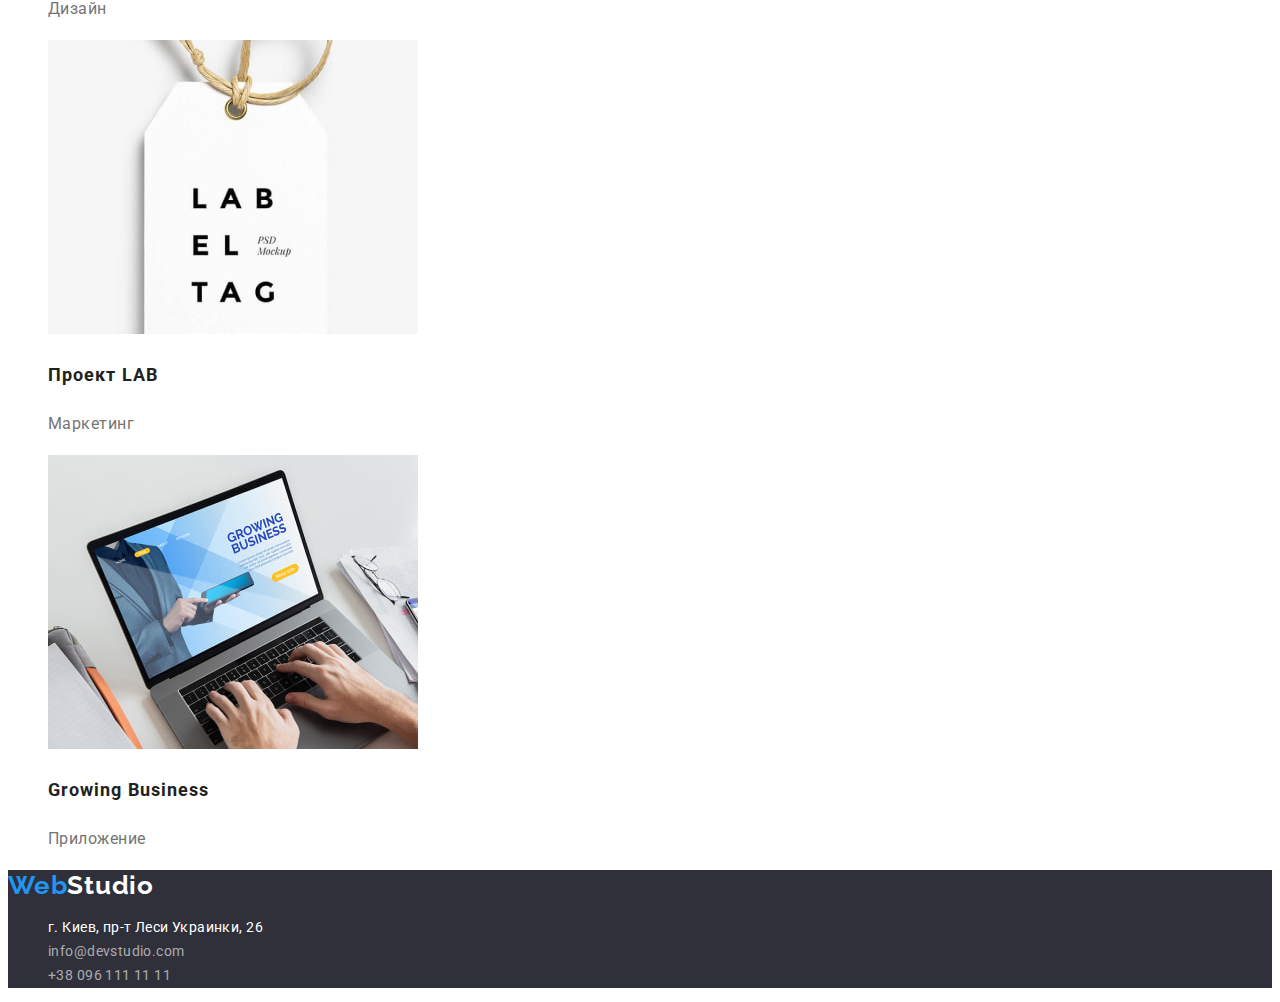
==== commit 865157e7: "final HW2" ====
--- a/portfolio.html
+++ b/portfolio.html
@@ -19,7 +19,7 @@
       <nav class="navigation">
         <ul class="list-header">
           <li><a href="index.html" class="link">Студия</a></li>
-          <li><a href="./portfolio.html" class="link">Портфолио</a></li>
+          <li><a href="./portfolio.html" class="page link">Портфолио</a></li>
           <li><a href="Контакты" class="link">Контакты</a></li>
         </ul>
       </nav>
@@ -32,14 +32,12 @@
       <section>
         <h1 class="visually-hidden">Каталог</h1>
         <ul class="btn-list">
+          <li><button type="button" class="btn-page-2 .active-btn">Все</button></li>
+          <li><button type="button" class="btn-page-2 .active-btn">Приложения</button></li>
           <li><button type="button" class="btn-page-2 .active-btn">Веб-сайты</button></li>
-          <li><button type="button" class="btn-page-2 .active-btn">Приложения</button></li>
-          <li><button type="button" class="btn-page-2 .active-btn">Все</button></li>
           <li><button type="button" class="btn-page-2 .active-btn">Дизайн</button></li>
           <li><button type="button" class="btn-page-2 .active-btn">Маркетин</button></li>
         </ul>
-      </section>
-      <section>
         <ul class="catalog">
           <li>
             <img src="./img/hw-2/nootebook.jpg" alt="ноутбук" width="370" height="294" />
--- a/css/styles.css
+++ b/css/styles.css
@@ -58,7 +58,7 @@
 }
 .link {
   text-decoration: none;
-  color: var(--secondary-text-cl);
+  color: inherit;
 }
 .link:hover {
   color: var(--accent-color);
@@ -76,7 +76,9 @@
   color: var(--main-text-cl);
   letter-spacing: 0.02em;
 }
-
+.page {
+  color: var(--accent-color);
+}
 /*section main*/
 
 .section-hero {
